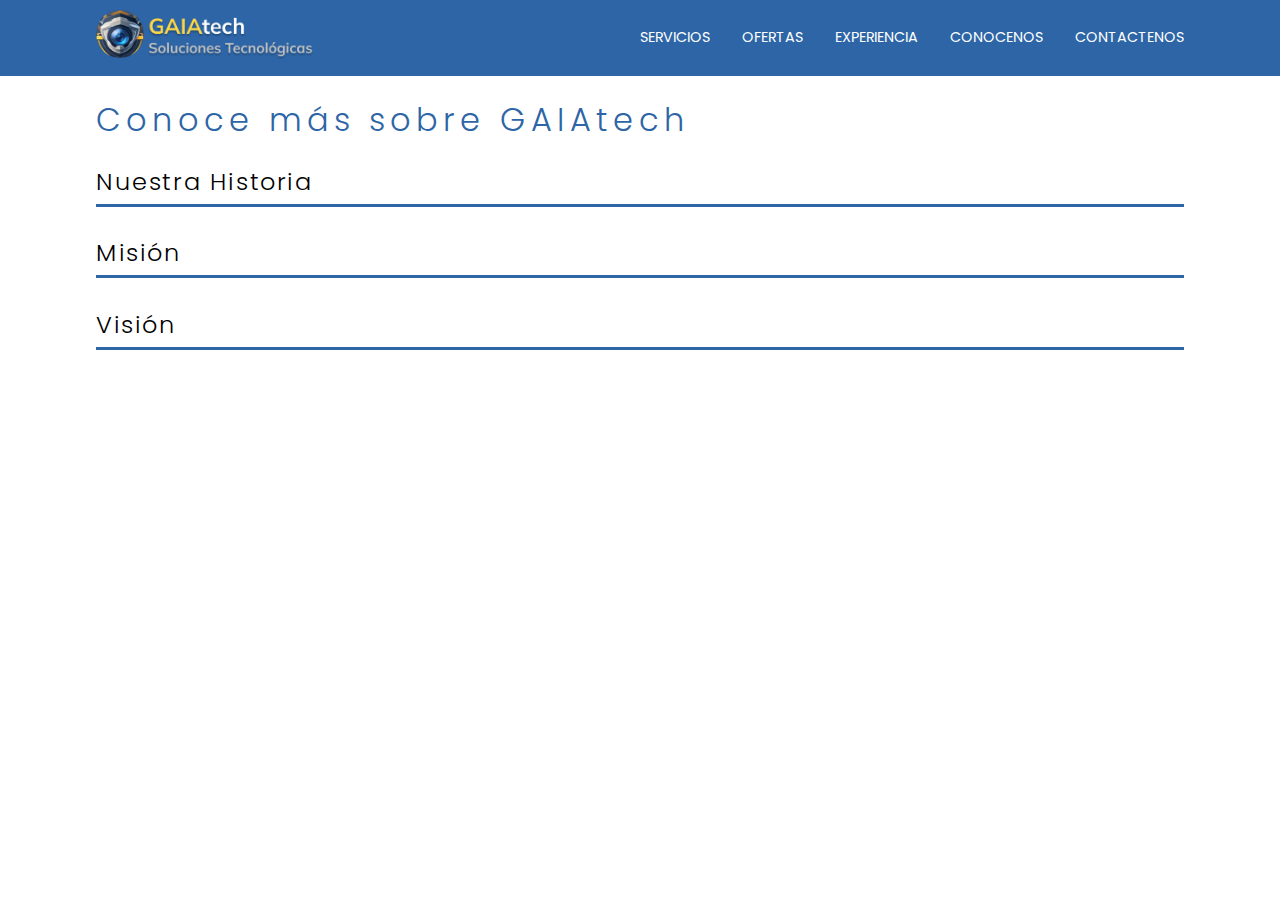
==== pages/know_us.html @ 93fae3a4 "add values, add about us" ====
<!DOCTYPE html>
<html lang="en">
<head>
    <meta charset="UTF-8">
    <meta name="viewport" content="width=device-width, initial-scale=1.0">
    <link rel="stylesheet" href="../styles.css">
    <link rel="stylesheet" href="./pages_styles.css">
    <link rel="preconnect" href="https://fonts.googleapis.com">
    <link rel="preconnect" href="https://fonts.gstatic.com" crossorigin>
    <link href="https://fonts.googleapis.com/css2?family=Mulish&family=Poppins:wght@200;300;400&display=swap" rel="stylesheet">
    <script defer src="https://friconix.com/cdn/friconix.js"> </script>
    <title>GAIAtech - Conocenos</title>
</head>
<body>
    <header class="header-container">
        <div class="center-container">
            <div class="header-logo">
                <img src="../assets/images/logoGaia3.png" alt="">
            </div>
            <nav class="header-nav">
                <ul>
                    <li class="header-nav-item">
                        <a href="../index.html#services">SERVICIOS</a>
                    </li>
                    <li class="header-nav-item">
                        <a href="./offers.html">OFERTAS</a>
                    </li>
                    <li class="header-nav-item">
                        <a href="../index.html#experiences">EXPERIENCIA</a>
                    </li>
                    <li class="header-nav-item">
                        <a href="">CONOCENOS</a>
                    </li>
                    <li class="header-nav-item">
                        <a href="../index.html#contact">CONTACTENOS</a>
                    </li>
                </ul>
            </nav>
        </div>
    </header>
    <main>
        <div class="center-container">
            <h2 class="subtitle">Conoce más sobre GAIAtech</h2>
            <h3 class="service-title">Nuestra Historia</h3>
            <h3 class="service-title">Misión</h3>
            <h3 class="service-title">Visión</h3>
        </div>
    </main>
</body>
</html>
---- styles.css ----
* {
    margin: 0;
    padding: 0;
    font-family: 'Poppins', sans-serif;
}

:root {
    --color-font: white;
    --color-white: white;
    --color-principal: #2D65A6;
    --color-principal-opacity: #2d65a6a9;
    --color-secundary: rgb(0, 0, 0);
    --color-secundary-opacity: rgba(0, 0, 0, 0.7);
    --size-font: 1rem;
}

.ss {
    padding: 2px 0 !important;
}

.hidden {
    display: none;
}

.center-container {
    width: 85%;
    margin: 0 auto;
    display: inherit;
    justify-content: inherit;
    align-items: inherit;
    height: inherit;
    flex-wrap: inherit;
}

.header-container {
    display: flex;
    justify-content: space-between;
    background-color: var(--color-principal);
    padding: 10px 0;
    position: sticky;
    top: 0;
    width: 100%;
    z-index: 1000;
}

.header-logo {
    width: 20%;
    display: flex;
    align-items: center;
    justify-content: center;
}

.header-logo img{
    width: 100%;
}

.header-nav {
    width: 50%;
    display: flex;
    align-items: center;
}

.header-nav ul {
    width: 100%;
    height: 50px;
    display: flex;
    justify-content: space-between;
}

.header-nav-item {
    list-style: none;
    height: 100%;
}

.header-nav-item a{
    all: initial;
    display: flex;
    align-items: center;
    justify-content: center;
    height: 100%;
    color: var(--color-font);
    font-size: 0.9rem;
    font-family: 'Poppins', sans-serif;
    cursor: pointer;
}

.main-banner {
    position: relative;
    margin-bottom: 30px;
    width: 100%;
    height: 85vh;
}

.main-banner img {
    width: inherit;
    height: inherit;
    object-fit: cover;
}

.main-banner-slogan {
    position: absolute;
    top: 4%;
    left: 15%;
    width: 25%;
    /* height: 90%; */
    padding: 3%;
    background-color: var(--color-principal-opacity);
    color: var(--color-white);
}

.slogan {
    font-size: 3rem;
    line-height: 3.8rem;
    font-weight: 200;
}

.mesage {
    font-size: 1.5rem;
    margin-bottom: 20px;
}

.line {
    width: 15%;
    border: 2px solid var(--color-white);
    margin: 5% 0;
}

.main-slogan {
    margin-top: 30px;
    position: relative;
    background-image: url(./assets/images/fondo_casco.jpeg);
    background-position: center;
    background-size: cover;
}

.main-slogan::after {
    content: "";
    position: absolute;
    top: 0;
    right: 0;
    bottom: 0;
    left: 0;
    background-color: rgba(128, 128, 128, 0.403); /* Color plomo con opacidad del 50% */
}

.main-slogan p{
    position: relative;
    z-index: 10;
    padding: 5% 0;
    font-size: 1.5rem;
    font-weight: 400;
    text-align: center;
    color: var(--color-white);
}

.values-container {
    display: flex;
    flex-direction: row;
    position: relative;
    width: 80%;
    margin: auto;
}

.value {
    width: 13rem;
    height: 17rem;
    background-color: white;
    border-radius: 5px;
    box-shadow: 3px 3px 10px;
    display: flex;
    align-items: center;
    justify-content: center;
    flex-direction: column;
    margin-right: 50px;
}

.value-text {
    margin: 20px;
    color: white;
}

.value-background {
    background-color: #1E6CB6;
}

.services {
    padding: 50px 0;
}

div .subtitle {
    margin: 20px 0;
    font-size: 2rem;
    color: var(--color-principal);
    position: relative;
    letter-spacing: 5px;
    font-weight: 300;
}

.service-title {
    padding-bottom: 5px;
    border-bottom: 3px solid var(--color-principal);
    font-size: 1.5rem;
    margin-bottom: 1.8rem;
    letter-spacing: 0.1rem;
    font-weight: 300;
}

.service-description {
    font-size: var(--size-font);
    margin-bottom: 1.5rem;
}

.service-img {
    width: 100%;
    height: 400px;
    margin-bottom: 0.5rem;
    background-color: yellowgreen;
    border: 4px solid #333;
}

.service-paginator {
    display: flex;
    align-items: center;
    justify-content: center;
    padding: 10px 0;
}

.service-paginator span {
    display: block;
    width: 10px;
    height: 10px;
    border-radius: 50px;
    margin: 0 10px;
}

.paginator-color-on {
    background-color: var(--color-principal);
}

.paginator-color-off {
    background-color: rgb(181, 178, 178);
}

.experiences {
    padding: 50px 0;
    background-image: url(./assets/images/fondo_experience3.jpeg);
    background-position: center;
    background-size: cover;
    position: relative;
}

.experiences-list {
    display: flex;
    gap: 10px;
}

.experiences-item {
    width: calc((100% / 4) - 10px);
    height: 500px;
    background-color: aqua;
    position: relative;
    border: 4px solid var(--color-principal);
}

.experiences-item p {
    display: block;
    padding: 5px 15px;
    background-color: var(--color-principal);
    position: absolute;
    bottom: 3rem;
    left: 1rem;
    color: var(--color-white);
}

.contact {
    width: 100%;
    height: 500px;
}

footer {
    height: 50vh;
    background-image: url(./assets/images/fondo_experience3.jpeg);
    background-position: center;
    background-size: cover;
    display: flex;
    justify-content: center;
    border-top: 5px solid var(--color-principal);
    position: relative;
}

.background-opacity {
    position: absolute;
    top: 0;
    right: 0;
    bottom: 0;
    left: 0;
    background-color: var(--color-secundary-opacity);
}

.footer-logo-container {
    width: calc( (80% / 2) - 100px);
    height: inherit;
    margin-right: 50px;
    position: relative;
    padding: 60px 0;
    box-sizing: border-box;
    display: flex;
    flex-direction: column;
    align-items: end;
}

.footer-logo-container img {
    width: 50%;
    height: 60px;
    margin-bottom: 20px;
}

.footer-logo-container p {
    color: var(--color-white);
    text-align: right;
}

.footer-information-container {
    width: calc( (80% / 2) - 100px);
    height: inherit;
    position: relative;
    padding: 60px 0;
    box-sizing: border-box;
}

.footer-information-container h3 {
    font-size: 1.6rem;
    font-weight: 400;
    color: var(--color-white);
}

.footer-information-container ul {
    width: 65%;
    font-size: 1.2rem;
    padding: 20px 0;
    margin: 25px 0;
    border-top: 3px solid var(--color-white);
    border-bottom: 3px solid var(--color-white);
    color: var(--color-white);
}

.footer-information-container ul li {
    list-style: none;
}

.footer-information-container div {
    display: flex;
    gap: 10px;
}

.footer-information-container div a {
    
}

.footer-information-container div a i {
    color: gray;
}

div .color-white {
    color: var(--color-white);
}

/* Animaciones navegación*/

.header-nav-item a {
    position: relative;
    overflow: hidden;
}
  
.header-nav-item a:after {
    content: '';
    position: absolute;
    bottom: 10px;
    left: 0;
    width: 0;
    height: 3px;
    background: var(--color-white);
    border-radius: 50px;
    transition: width .4s ease-in-out;
}

.header-nav-item a:hover:after {
    width: 100%;
}

/* Animación ver mas */

.ver-mas {
    all: initial;
    color: var(--color-white);
    position: relative;
    overflow: hidden;
    display: flex;
    align-items: center;
    font-family: 'Poppins';
}
  
.ver-mas i {
    opacity: 0;
    margin: 0;
    padding: 0;
    transition: opacity .3s ease-in-out, margin-left .3s ease-in-out;
}

.ver-mas:hover i {
    opacity: 1;
    margin-left: 5px;
}

/* Estilos responsivos */
@media only screen and (max-width: 1200px) {
    .header-container {
        background-color: rgb(188, 247, 26);
    }
    .footer-logo-container img {
        width: 70%;
    }
}

@media only screen and (max-width: 1000px) {
    .header-container {
        background-color: rgb(26, 225, 247);
    }

    .header-logo {
        width: 30%;
    }

    .main-banner-slogan {
        width: 30%;
    }

    .slogan {
        font-size: 2.5rem;
    }

    .footer-logo-container {
        width: calc( (85% / 2) - 50px); 
    }

    .footer-information-container {
        width: calc( (85% / 2) - 50px);
    }
}

@media only screen and (max-width: 900px) {
    .header-container {
        background-color: rgb(70, 26, 247);
    }

    .main-banner-slogan {
        width: 35%;
    }

    .slogan {
        font-size: 2rem;
    }

    .footer-information-container h3 {
        font-size: 1.4rem;
    }
    
    .footer-information-container ul {
        font-size: 1rem;
    }

    .header-nav-item a{
        font-size: 0.7rem;
    }
}

@media only screen and (max-width: 720px) {
    .header-container {
        background-color: rgb(247, 26, 210);
    }

    .center-container {
        flex-direction: column;
    }

    .header-nav {
        width: initial;
    }
    
    .header-nav-item a{
        font-size: 0.8rem;
    }

    .main-banner-slogan {
        width: 40%;
    }

    .slogan {
        font-size: 1.5rem;
        line-height: 3rem;
    }

    .footer-logo-container {
        width: calc( (90% / 2) - 50px); 
    }

    .footer-information-container {
        width: calc( (90% / 2) - 50px);
    }

    .footer-information-container h3 {
        font-size: 1.2rem;
    }
    
    .footer-information-container ul {
        font-size: 0.8rem;
    }
}

@media only screen and (max-width: 500px) {
    .header-container {
        background-color: rgb(55, 247, 26);
    }

    .center-container {
        flex-direction: column;
    }

    .header-nav {
        width: initial;
    }
    
    .header-nav-item a{
        font-size: 0.6rem;
    }

    .main-banner-slogan {
        width: 40%;
    }

    .slogan {
        font-size: 1rem;
        line-height: 2.5rem;
    }

    .footer-logo-container {
        width: calc( (90% / 2) - 50px); 
    }

    .footer-information-container {
        width: calc( (90% / 2) - 50px);
    }

    .footer-information-container h3 {
        font-size: 1rem;
    }
    
    .footer-information-container ul {
        font-size: 0.6rem;
    }
}
---- pages/pages_styles.css ----
.offer {
    width: 300px;
    border: 3px solid var(--color-principal);
}

.offer img{
    width: 100%;
}

.offer .offer-description{
    padding: 20px;
}

.offer-description ul {
    list-style-position: inside;
    margin-bottom: 10px;
}

.offer-description .offer-price {
    text-align: right;
    font-size: 1.5rem;
}

.offer-description button {
    width: 100%;
    padding: 5px 0;
    background-color: var(--color-principal);
    border: none;
    color: var(--color-font);
}
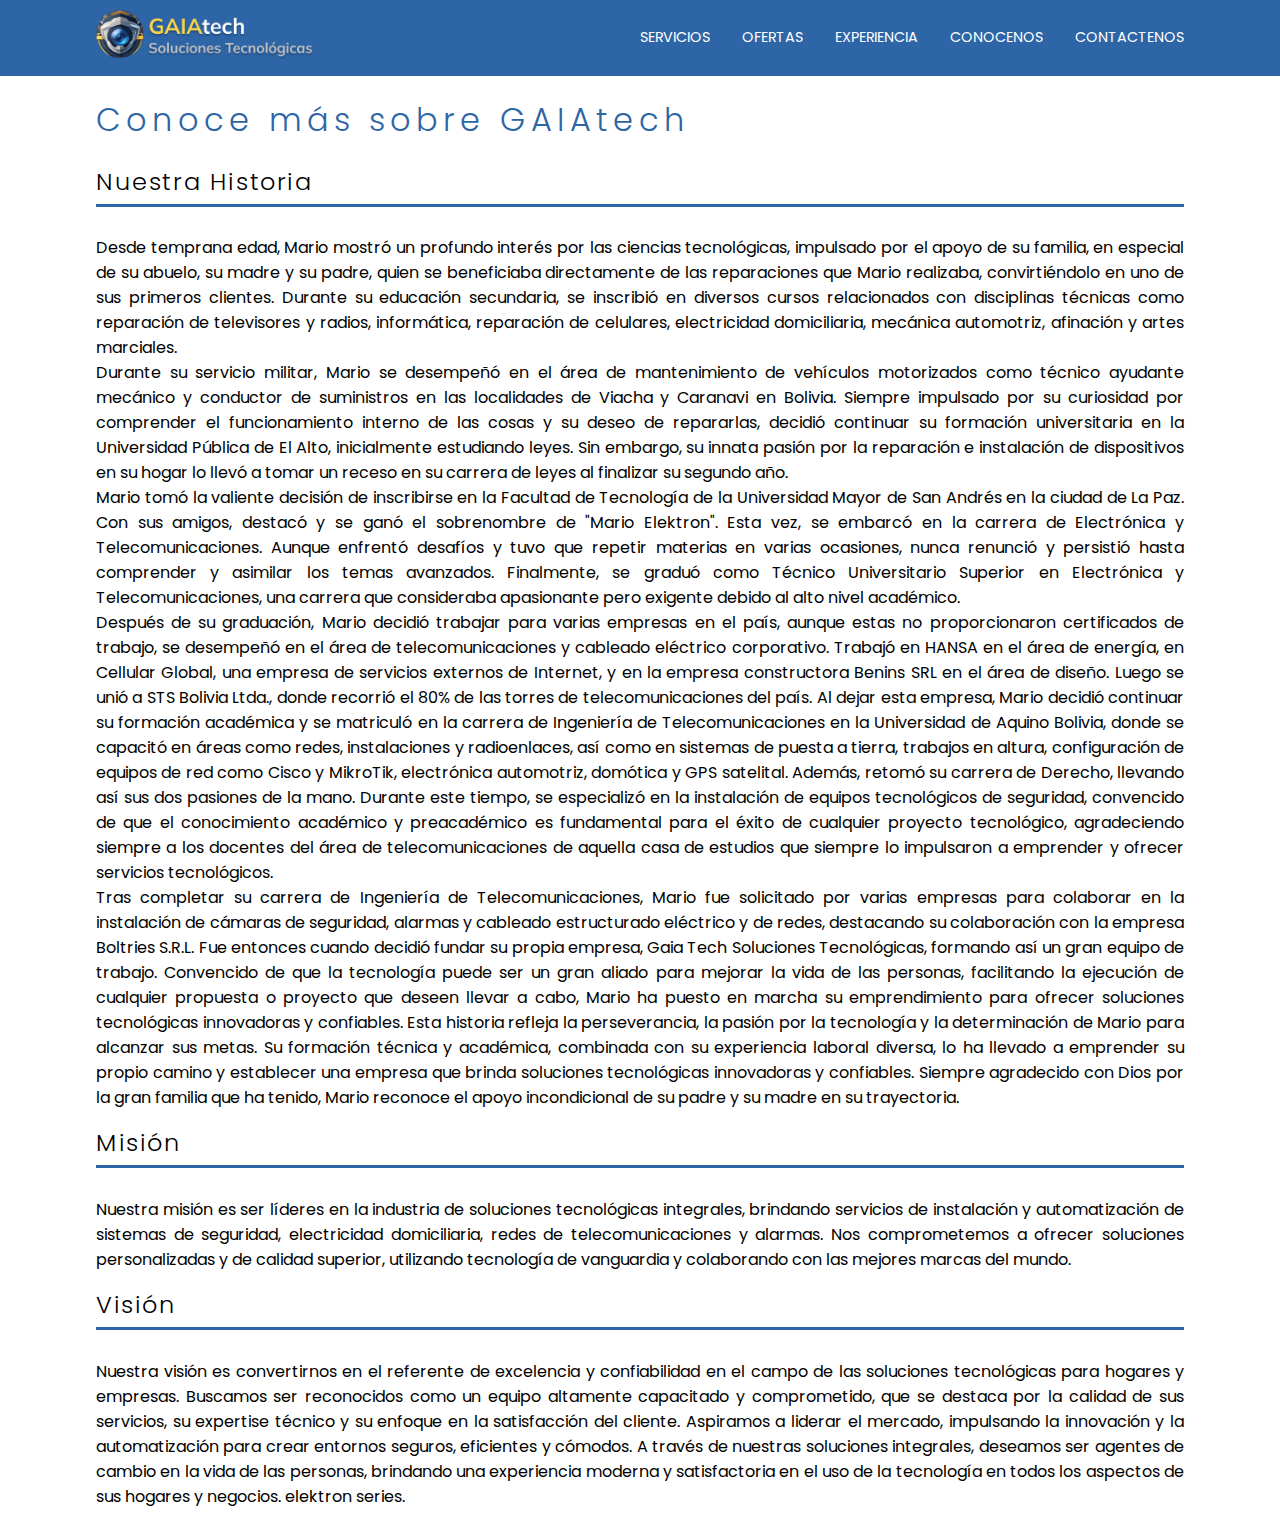
==== commit 3fc47bed: "changes" ====
--- a/pages/know_us.html
+++ b/pages/know_us.html
@@ -39,11 +39,32 @@
         </div>
     </header>
     <main>
+        <style>
+            p {
+                text-align: justify;
+                margin-bottom: 15px;
+            }
+        </style>
         <div class="center-container">
             <h2 class="subtitle">Conoce más sobre GAIAtech</h2>
             <h3 class="service-title">Nuestra Historia</h3>
+            <p>
+                Desde temprana edad, Mario mostró un profundo interés por las ciencias tecnológicas, impulsado por el apoyo de su familia, en especial de su abuelo, su madre y su padre, quien se beneficiaba directamente de las reparaciones que Mario realizaba, convirtiéndolo en uno de sus primeros clientes. Durante su educación secundaria, se inscribió en diversos cursos relacionados con disciplinas técnicas como reparación de televisores y radios, informática, reparación de celulares, electricidad domiciliaria, mecánica automotriz, afinación y artes marciales.
+                <br>Durante su servicio militar, Mario se desempeñó en el área de mantenimiento de vehículos motorizados como técnico ayudante mecánico y conductor de suministros en las localidades de Viacha y Caranavi en Bolivia. Siempre impulsado por su curiosidad por comprender el funcionamiento interno de las cosas y su deseo de repararlas, decidió continuar su formación universitaria en la Universidad Pública de El Alto, inicialmente estudiando leyes. Sin embargo, su innata pasión por la reparación e instalación de dispositivos en su hogar lo llevó a tomar un receso en su carrera de leyes al finalizar su segundo año.
+                <br>Mario tomó la valiente decisión de inscribirse en la Facultad de Tecnología de la Universidad Mayor de San Andrés en la ciudad de La Paz. Con sus amigos, destacó y se ganó el sobrenombre de "Mario Elektron". Esta vez, se embarcó en la carrera de Electrónica y Telecomunicaciones. Aunque enfrentó desafíos y tuvo que repetir materias en varias ocasiones, nunca renunció y persistió hasta comprender y asimilar los temas avanzados. Finalmente, se graduó como Técnico Universitario Superior en Electrónica y Telecomunicaciones, una carrera que consideraba apasionante pero exigente debido al alto nivel académico.
+                <br>Después de su graduación, Mario decidió trabajar para varias empresas en el país, aunque estas no proporcionaron certificados de trabajo, se desempeñó en el área de telecomunicaciones y cableado eléctrico corporativo. Trabajó en HANSA en el área de energía, en Cellular Global, una empresa de servicios externos de Internet, y en la empresa constructora Benins SRL en el área de diseño. Luego se unió a STS Bolivia Ltda., donde recorrió el 80% de las torres de telecomunicaciones del país. Al dejar esta empresa, Mario decidió continuar su formación académica y se matriculó en la carrera de Ingeniería de Telecomunicaciones en la Universidad de Aquino Bolivia, donde se capacitó en áreas como redes, instalaciones y radioenlaces, así como en sistemas de puesta a tierra, trabajos en altura, configuración de equipos de red como Cisco y MikroTik, electrónica automotriz, domótica y GPS satelital. Además, retomó su carrera de Derecho, llevando así sus dos pasiones de la mano. Durante este tiempo, se especializó en la instalación de equipos tecnológicos de seguridad, convencido de que el conocimiento académico y preacadémico es fundamental para el éxito de cualquier proyecto tecnológico, agradeciendo siempre a los docentes del área de telecomunicaciones de aquella casa de estudios que siempre lo impulsaron a emprender y ofrecer servicios tecnológicos.
+                <br>Tras completar su carrera de Ingeniería de Telecomunicaciones, Mario fue solicitado por varias empresas para colaborar en la instalación de cámaras de seguridad, alarmas y cableado estructurado eléctrico y de redes, destacando su colaboración con la empresa Boltries S.R.L. Fue entonces cuando decidió fundar su propia empresa, Gaia Tech Soluciones Tecnológicas, formando así un gran equipo de trabajo. Convencido de que la tecnología puede ser un gran aliado para mejorar la vida de las personas, facilitando la ejecución de cualquier propuesta o proyecto que deseen llevar a cabo, Mario ha puesto en marcha su emprendimiento para ofrecer soluciones tecnológicas innovadoras y confiables.
+                Esta historia refleja la perseverancia, la pasión por la tecnología y la determinación de Mario para alcanzar sus metas. Su formación técnica y académica, combinada con su experiencia laboral diversa, lo ha llevado a emprender su propio camino y establecer una empresa que brinda soluciones tecnológicas innovadoras y confiables. Siempre agradecido con Dios por la gran familia que ha tenido, Mario reconoce el apoyo incondicional de su padre y su madre en su trayectoria.
+            </p>
             <h3 class="service-title">Misión</h3>
+            <p>
+                Nuestra misión es ser líderes en la industria de soluciones tecnológicas integrales, brindando servicios de instalación y automatización de sistemas de seguridad, electricidad domiciliaria, redes de telecomunicaciones y alarmas. Nos comprometemos a ofrecer soluciones personalizadas y de calidad superior, utilizando tecnología de vanguardia y colaborando con las mejores marcas del mundo.
+            </p>
             <h3 class="service-title">Visión</h3>
+            <p>
+                Nuestra visión es convertirnos en el referente de excelencia y confiabilidad en el campo de las soluciones tecnológicas para hogares y empresas. Buscamos ser reconocidos como un equipo altamente capacitado y comprometido, que se destaca por la calidad de sus servicios, su expertise técnico y su enfoque en la satisfacción del cliente. Aspiramos a liderar el mercado, impulsando la innovación y la automatización para crear entornos seguros, eficientes y cómodos. A través de nuestras soluciones integrales, deseamos ser agentes de cambio en la vida de las personas, brindando una experiencia moderna y satisfactoria en el uso de la tecnología en todos los aspectos de sus hogares y negocios.
+                elektron series.
+            </p>
         </div>
     </main>
 </body>
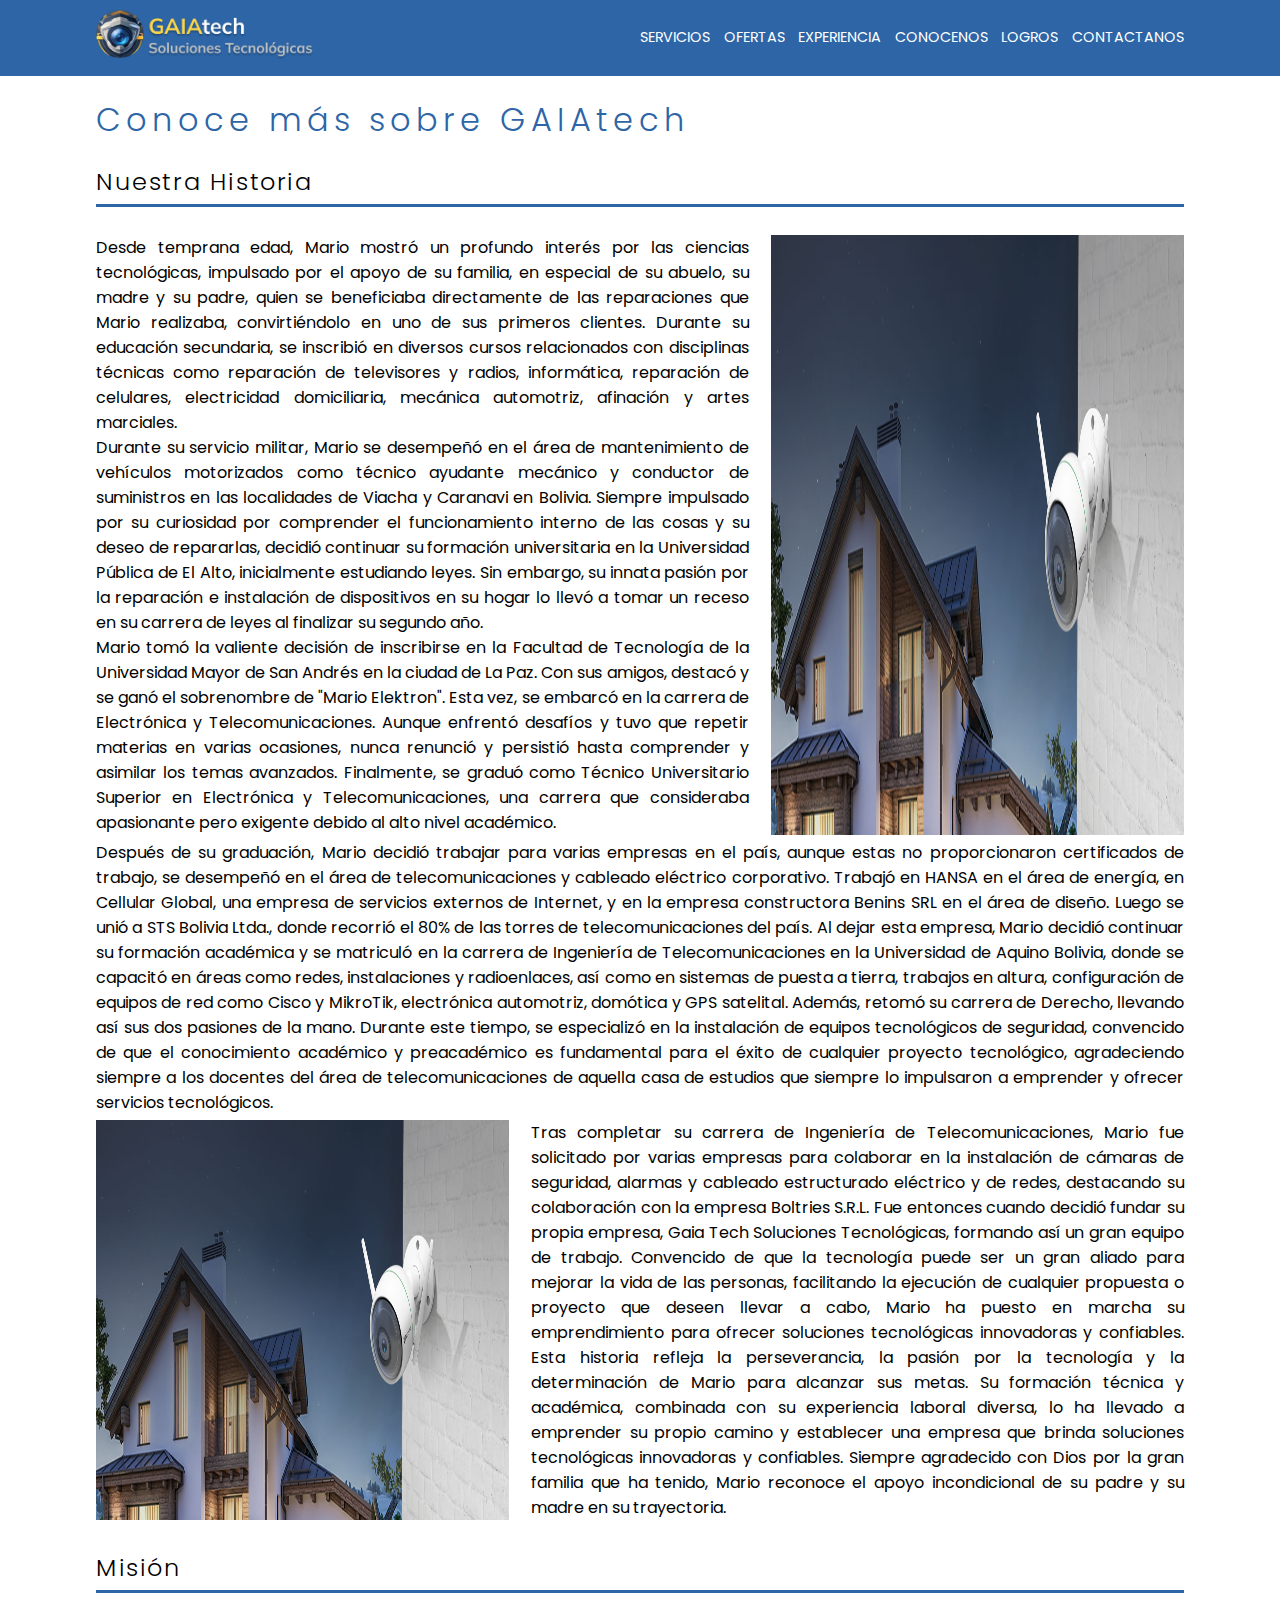
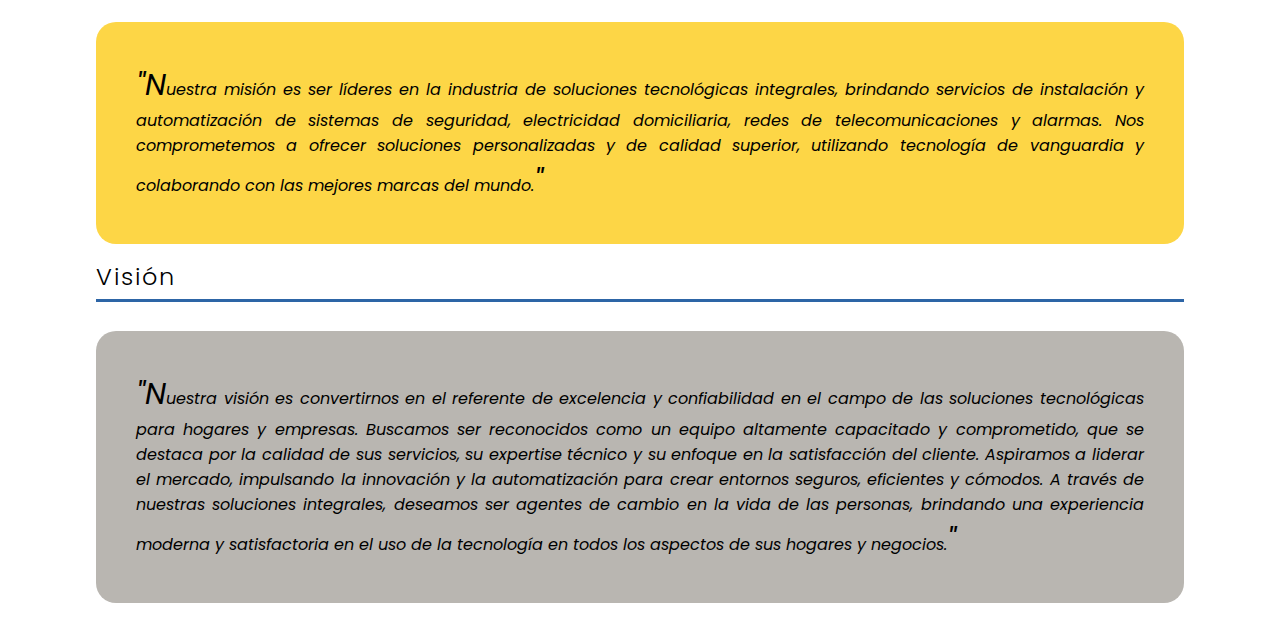
==== commit fd856cfe: "add images" ====
--- a/pages/know_us.html
+++ b/pages/know_us.html
@@ -32,7 +32,10 @@
                         <a href="">CONOCENOS</a>
                     </li>
                     <li class="header-nav-item">
-                        <a href="../index.html#contact">CONTACTENOS</a>
+                        <a href="../index.html#achievements">LOGROS</a>
+                    </li>
+                    <li class="header-nav-item">
+                        <a href="../index.html#contact">CONTACTANOS</a>
                     </li>
                 </ul>
             </nav>
@@ -40,30 +43,76 @@
     </header>
     <main>
         <style>
+            .no-margin {
+                margin-bottom: 5px;
+            }
+
             p {
                 text-align: justify;
                 margin-bottom: 15px;
+            }
+
+            .paragraph {
+                display: flex;
+                width: 100%;
+                justify-content: space-between;
+                margin-bottom: 5px;
+            }
+
+            .paragraph p {
+                width: 60%;
+                margin-bottom: 0px;
+            }
+
+            .paragraph img {
+                width: 38%;
+            }
+
+            .text-box {
+                padding: 40px;
+                background-color: #fdd646;
+                border-radius: 20px;
+                font-style: italic;
+            }
+
+            .blue {
+                background-color: #b9b6b1;
+            }
+
+            span {
+                font-size: 30px;
+                white-space: nowrap;
             }
         </style>
         <div class="center-container">
             <h2 class="subtitle">Conoce más sobre GAIAtech</h2>
             <h3 class="service-title">Nuestra Historia</h3>
-            <p>
-                Desde temprana edad, Mario mostró un profundo interés por las ciencias tecnológicas, impulsado por el apoyo de su familia, en especial de su abuelo, su madre y su padre, quien se beneficiaba directamente de las reparaciones que Mario realizaba, convirtiéndolo en uno de sus primeros clientes. Durante su educación secundaria, se inscribió en diversos cursos relacionados con disciplinas técnicas como reparación de televisores y radios, informática, reparación de celulares, electricidad domiciliaria, mecánica automotriz, afinación y artes marciales.
-                <br>Durante su servicio militar, Mario se desempeñó en el área de mantenimiento de vehículos motorizados como técnico ayudante mecánico y conductor de suministros en las localidades de Viacha y Caranavi en Bolivia. Siempre impulsado por su curiosidad por comprender el funcionamiento interno de las cosas y su deseo de repararlas, decidió continuar su formación universitaria en la Universidad Pública de El Alto, inicialmente estudiando leyes. Sin embargo, su innata pasión por la reparación e instalación de dispositivos en su hogar lo llevó a tomar un receso en su carrera de leyes al finalizar su segundo año.
-                <br>Mario tomó la valiente decisión de inscribirse en la Facultad de Tecnología de la Universidad Mayor de San Andrés en la ciudad de La Paz. Con sus amigos, destacó y se ganó el sobrenombre de "Mario Elektron". Esta vez, se embarcó en la carrera de Electrónica y Telecomunicaciones. Aunque enfrentó desafíos y tuvo que repetir materias en varias ocasiones, nunca renunció y persistió hasta comprender y asimilar los temas avanzados. Finalmente, se graduó como Técnico Universitario Superior en Electrónica y Telecomunicaciones, una carrera que consideraba apasionante pero exigente debido al alto nivel académico.
-                <br>Después de su graduación, Mario decidió trabajar para varias empresas en el país, aunque estas no proporcionaron certificados de trabajo, se desempeñó en el área de telecomunicaciones y cableado eléctrico corporativo. Trabajó en HANSA en el área de energía, en Cellular Global, una empresa de servicios externos de Internet, y en la empresa constructora Benins SRL en el área de diseño. Luego se unió a STS Bolivia Ltda., donde recorrió el 80% de las torres de telecomunicaciones del país. Al dejar esta empresa, Mario decidió continuar su formación académica y se matriculó en la carrera de Ingeniería de Telecomunicaciones en la Universidad de Aquino Bolivia, donde se capacitó en áreas como redes, instalaciones y radioenlaces, así como en sistemas de puesta a tierra, trabajos en altura, configuración de equipos de red como Cisco y MikroTik, electrónica automotriz, domótica y GPS satelital. Además, retomó su carrera de Derecho, llevando así sus dos pasiones de la mano. Durante este tiempo, se especializó en la instalación de equipos tecnológicos de seguridad, convencido de que el conocimiento académico y preacadémico es fundamental para el éxito de cualquier proyecto tecnológico, agradeciendo siempre a los docentes del área de telecomunicaciones de aquella casa de estudios que siempre lo impulsaron a emprender y ofrecer servicios tecnológicos.
-                <br>Tras completar su carrera de Ingeniería de Telecomunicaciones, Mario fue solicitado por varias empresas para colaborar en la instalación de cámaras de seguridad, alarmas y cableado estructurado eléctrico y de redes, destacando su colaboración con la empresa Boltries S.R.L. Fue entonces cuando decidió fundar su propia empresa, Gaia Tech Soluciones Tecnológicas, formando así un gran equipo de trabajo. Convencido de que la tecnología puede ser un gran aliado para mejorar la vida de las personas, facilitando la ejecución de cualquier propuesta o proyecto que deseen llevar a cabo, Mario ha puesto en marcha su emprendimiento para ofrecer soluciones tecnológicas innovadoras y confiables.
-                Esta historia refleja la perseverancia, la pasión por la tecnología y la determinación de Mario para alcanzar sus metas. Su formación técnica y académica, combinada con su experiencia laboral diversa, lo ha llevado a emprender su propio camino y establecer una empresa que brinda soluciones tecnológicas innovadoras y confiables. Siempre agradecido con Dios por la gran familia que ha tenido, Mario reconoce el apoyo incondicional de su padre y su madre en su trayectoria.
+            <div class="paragraph">
+                <p>
+                    Desde temprana edad, Mario mostró un profundo interés por las ciencias tecnológicas, impulsado por el apoyo de su familia, en especial de su abuelo, su madre y su padre, quien se beneficiaba directamente de las reparaciones que Mario realizaba, convirtiéndolo en uno de sus primeros clientes. Durante su educación secundaria, se inscribió en diversos cursos relacionados con disciplinas técnicas como reparación de televisores y radios, informática, reparación de celulares, electricidad domiciliaria, mecánica automotriz, afinación y artes marciales.
+                    <br>Durante su servicio militar, Mario se desempeñó en el área de mantenimiento de vehículos motorizados como técnico ayudante mecánico y conductor de suministros en las localidades de Viacha y Caranavi en Bolivia. Siempre impulsado por su curiosidad por comprender el funcionamiento interno de las cosas y su deseo de repararlas, decidió continuar su formación universitaria en la Universidad Pública de El Alto, inicialmente estudiando leyes. Sin embargo, su innata pasión por la reparación e instalación de dispositivos en su hogar lo llevó a tomar un receso en su carrera de leyes al finalizar su segundo año.
+                    <br>Mario tomó la valiente decisión de inscribirse en la Facultad de Tecnología de la Universidad Mayor de San Andrés en la ciudad de La Paz. Con sus amigos, destacó y se ganó el sobrenombre de "Mario Elektron". Esta vez, se embarcó en la carrera de Electrónica y Telecomunicaciones. Aunque enfrentó desafíos y tuvo que repetir materias en varias ocasiones, nunca renunció y persistió hasta comprender y asimilar los temas avanzados. Finalmente, se graduó como Técnico Universitario Superior en Electrónica y Telecomunicaciones, una carrera que consideraba apasionante pero exigente debido al alto nivel académico.
+                </p>
+                <img src="../assets/images/fondo.jpg"/>
+            </div>
+            <p class="no-margin">
+                Después de su graduación, Mario decidió trabajar para varias empresas en el país, aunque estas no proporcionaron certificados de trabajo, se desempeñó en el área de telecomunicaciones y cableado eléctrico corporativo. Trabajó en HANSA en el área de energía, en Cellular Global, una empresa de servicios externos de Internet, y en la empresa constructora Benins SRL en el área de diseño. Luego se unió a STS Bolivia Ltda., donde recorrió el 80% de las torres de telecomunicaciones del país. Al dejar esta empresa, Mario decidió continuar su formación académica y se matriculó en la carrera de Ingeniería de Telecomunicaciones en la Universidad de Aquino Bolivia, donde se capacitó en áreas como redes, instalaciones y radioenlaces, así como en sistemas de puesta a tierra, trabajos en altura, configuración de equipos de red como Cisco y MikroTik, electrónica automotriz, domótica y GPS satelital. Además, retomó su carrera de Derecho, llevando así sus dos pasiones de la mano. Durante este tiempo, se especializó en la instalación de equipos tecnológicos de seguridad, convencido de que el conocimiento académico y preacadémico es fundamental para el éxito de cualquier proyecto tecnológico, agradeciendo siempre a los docentes del área de telecomunicaciones de aquella casa de estudios que siempre lo impulsaron a emprender y ofrecer servicios tecnológicos.
             </p>
+            <div class="paragraph">
+                <img src="../assets/images/fondo.jpg"/>
+                <p>
+                    Tras completar su carrera de Ingeniería de Telecomunicaciones, Mario fue solicitado por varias empresas para colaborar en la instalación de cámaras de seguridad, alarmas y cableado estructurado eléctrico y de redes, destacando su colaboración con la empresa Boltries S.R.L. Fue entonces cuando decidió fundar su propia empresa, Gaia Tech Soluciones Tecnológicas, formando así un gran equipo de trabajo. Convencido de que la tecnología puede ser un gran aliado para mejorar la vida de las personas, facilitando la ejecución de cualquier propuesta o proyecto que deseen llevar a cabo, Mario ha puesto en marcha su emprendimiento para ofrecer soluciones tecnológicas innovadoras y confiables.
+                    Esta historia refleja la perseverancia, la pasión por la tecnología y la determinación de Mario para alcanzar sus metas. Su formación técnica y académica, combinada con su experiencia laboral diversa, lo ha llevado a emprender su propio camino y establecer una empresa que brinda soluciones tecnológicas innovadoras y confiables. Siempre agradecido con Dios por la gran familia que ha tenido, Mario reconoce el apoyo incondicional de su padre y su madre en su trayectoria.
+                </p>
+            </div>
+            <br>
             <h3 class="service-title">Misión</h3>
-            <p>
-                Nuestra misión es ser líderes en la industria de soluciones tecnológicas integrales, brindando servicios de instalación y automatización de sistemas de seguridad, electricidad domiciliaria, redes de telecomunicaciones y alarmas. Nos comprometemos a ofrecer soluciones personalizadas y de calidad superior, utilizando tecnología de vanguardia y colaborando con las mejores marcas del mundo.
+            <p class="text-box">
+                <span>"N</span>uestra misión es ser líderes en la industria de soluciones tecnológicas integrales, brindando servicios de instalación y automatización de sistemas de seguridad, electricidad domiciliaria, redes de telecomunicaciones y alarmas. Nos comprometemos a ofrecer soluciones personalizadas y de calidad superior, utilizando tecnología de vanguardia y colaborando con las mejores marcas del mundo.<span>"</span>
             </p>
             <h3 class="service-title">Visión</h3>
-            <p>
-                Nuestra visión es convertirnos en el referente de excelencia y confiabilidad en el campo de las soluciones tecnológicas para hogares y empresas. Buscamos ser reconocidos como un equipo altamente capacitado y comprometido, que se destaca por la calidad de sus servicios, su expertise técnico y su enfoque en la satisfacción del cliente. Aspiramos a liderar el mercado, impulsando la innovación y la automatización para crear entornos seguros, eficientes y cómodos. A través de nuestras soluciones integrales, deseamos ser agentes de cambio en la vida de las personas, brindando una experiencia moderna y satisfactoria en el uso de la tecnología en todos los aspectos de sus hogares y negocios.
-                elektron series.
+            <p class="text-box blue">
+                <span>"N</span>uestra visión es convertirnos en el referente de excelencia y confiabilidad en el campo de las soluciones tecnológicas para hogares y empresas. Buscamos ser reconocidos como un equipo altamente capacitado y comprometido, que se destaca por la calidad de sus servicios, su expertise técnico y su enfoque en la satisfacción del cliente. Aspiramos a liderar el mercado, impulsando la innovación y la automatización para crear entornos seguros, eficientes y cómodos. A través de nuestras soluciones integrales, deseamos ser agentes de cambio en la vida de las personas, brindando una experiencia moderna y satisfactoria en el uso de la tecnología en todos los aspectos de sus hogares y negocios.<span>"</span>
             </p>
         </div>
     </main>
--- a/styles.css
+++ b/styles.css
@@ -11,6 +11,7 @@
     --color-principal-opacity: #2d65a6a9;
     --color-secundary: rgb(0, 0, 0);
     --color-secundary-opacity: rgba(0, 0, 0, 0.7);
+    --color-principal-more-opacity: #2d65a672;
     --size-font: 1rem;
 }
 
@@ -19,7 +20,7 @@
 }
 
 .hidden {
-    display: none;
+    display: none !important;
 }
 
 .center-container {
@@ -156,6 +157,7 @@
 .values-container {
     display: flex;
     flex-direction: row;
+    justify-content: space-between;
     position: relative;
     width: 80%;
     margin: auto;
@@ -171,7 +173,6 @@
     align-items: center;
     justify-content: center;
     flex-direction: column;
-    margin-right: 50px;
 }
 
 .value-text {
@@ -208,14 +209,16 @@
 .service-description {
     font-size: var(--size-font);
     margin-bottom: 1.5rem;
+    height: 100px;
 }
 
 .service-img {
     width: 100%;
     height: 400px;
     margin-bottom: 0.5rem;
-    background-color: yellowgreen;
+    background-color: var(--color-secundary-opacity);
     border: 4px solid #333;
+    object-fit: cover;
 }
 
 .service-paginator {
@@ -257,12 +260,15 @@
 .experiences-item {
     width: calc((100% / 4) - 10px);
     height: 500px;
-    background-color: aqua;
+    background-color: var(--color-principal-opacity);
     position: relative;
     border: 4px solid var(--color-principal);
-}
-
-.experiences-item p {
+    display: flex;
+    align-items: center;
+    justify-content: center;
+}
+
+.experiences-title {
     display: block;
     padding: 5px 15px;
     background-color: var(--color-principal);
@@ -272,9 +278,193 @@
     color: var(--color-white);
 }
 
+.experiences-text {
+    padding: 15px;
+    text-align: justify;
+    color: var(--color-white);
+}
+
+.experiences-item img {
+    width: 100%;
+    height: 100%;
+    object-fit: cover;
+    object-position: center;
+}
+
+.achievements {
+    
+}
+
+.achievments-description {
+   margin-bottom: 10px; 
+}
+
+.achievements-container {
+    width: 20px;
+    height: 30px;
+    background-color: red;
+}
+
+.achievements-list {
+    display: flex;
+    flex-direction: row;
+    gap: 10px;
+}
+
+.achievements-item {
+    width: calc((100% / 2) - 10px);
+    height: 400px;
+    background-color: var(--color-secundary-opacity);
+    position: relative;
+    border: 4px solid var(--color-principal);
+}
+
+.act-1 {
+    background-image: url(./assets/images/logro1.jpg);
+    background-size: cover;
+}
+
+.act-2 {
+    background-image: url(./assets/images/logro2.jpg);
+    background-size: contain;
+    background-repeat: no-repeat; 
+    background-position: center;
+}
+
+.act-3 {
+    background-image: url(./assets/images/logro3.jpeg);
+    background-size: contain;
+    background-repeat: no-repeat; 
+    background-position: center;
+}
+
+.achievements-central {
+    display: flex;
+    justify-content: center;
+}
+
+.achievements-item-central {
+    width: calc((100% / 2) - 100px);
+    height: 400px;
+    background-color: var(--color-secundary-opacity);
+    position: relative;
+    border: 4px solid var(--color-principal);
+}
+
 .contact {
-    width: 100%;
-    height: 500px;
+    display: flex;
+    align-items: center;
+    justify-content: center;
+    width: 100%;
+    padding: 50px 0;
+}
+
+.contact-container {
+    display: flex;
+    justify-content: center;
+    width: 100%;
+    height: 30vh;
+    position: relative;
+}
+
+.contact-form-image {
+    position: absolute;
+    width: 100%;
+    height: 100%;
+    z-index: -20;
+}
+
+.contact-form-image-shadow {
+    position: absolute;
+    width: 100%;
+    height: 100%;
+    z-index: -10;
+    background-color: var(--color-principal-more-opacity);
+}
+
+.contact-form-container {
+    width: 60%;
+    height: 60vh;
+    display: flex;
+    align-items: center;
+    justify-content: center;
+    flex-direction: column;
+    position: absolute;
+    top: -30vh;
+    z-index: 10;
+}
+
+.contact-title {
+    font-size: 2rem !important;
+    font-weight: 500 !important;
+    color: var(--color-white) !important;
+}
+
+.contact-form{
+    width: 80%;
+    display: grid;
+    grid-template-columns: repeat(2, 1fr);
+    grid-template-rows: repeat(3, 1fr);
+    grid-column-gap: 15px;
+    grid-row-gap: 15px;
+}
+
+.contact-form-input-1 {
+    grid-area: 1 / 1 / 2 / 2;
+}
+
+.contact-form-input-2 {
+    grid-area: 1 / 2 / 2 / 3;
+}
+.contact-form-input-3 {
+    grid-area: 2 / 1 / 3 / 2;
+}
+.contact-form-input-4 {
+    grid-area: 2 / 2 / 3 / 3;
+}
+.contact-form-send {
+    grid-area: 3 / 1 / 4 / 3;
+    background-color: rgb(47, 193, 47);
+    color: var(--color-white);
+    font-size: 1.2rem;
+    border: none;
+    margin-top: 30px;
+    border-radius: 20px;
+    padding: 10px;
+}
+
+.form-input label {
+    font-size: 1.2rem;
+    color: rgb(210, 210, 210);
+}
+
+.form-input input {
+    padding: 5px;
+    font-size: 1.2rem;
+    border-radius: 10px;
+    border: 3px solid var(--color-principal);
+}
+
+.form-select label {
+    font-size: 1.2rem;
+    color: rgb(210, 210, 210);
+}
+
+.form-select select {
+    padding: 5px;
+    font-size: 1.2rem;
+    border-radius: 10px;
+    border: 3px solid var(--color-principal);
+}
+
+.space-between {
+    display: flex;
+    justify-content: space-between;
+    flex-direction: column;
+}
+
+.space-between label {
+    margin-right: 10px;
 }
 
 footer {
@@ -311,7 +501,7 @@
 
 .footer-logo-container img {
     width: 50%;
-    height: 60px;
+    height: 4rem;
     margin-bottom: 20px;
 }
 
@@ -393,6 +583,7 @@
 .ver-mas {
     all: initial;
     color: var(--color-white);
+    cursor: pointer;
     position: relative;
     overflow: hidden;
     display: flex;
@@ -412,14 +603,71 @@
     margin-left: 5px;
 }
 
+.bold {
+    font-weight: 600;
+}
+
+.line-full {
+    padding: 1px;
+    border-radius: 5px;
+    margin-top: 30px;
+    background-color: var(--color-secundary-opacity);
+}
+
+.mapa{
+    width: 100%;
+    height: 500px;
+}
+
 /* Estilos responsivos */
 @media only screen and (max-width: 1200px) {
     .header-container {
         background-color: rgb(188, 247, 26);
     }
     .footer-logo-container img {
-        width: 70%;
-    }
+        width: 90%;
+    }
+    .main-banner-slogan {
+        top: 5%;
+        width: 55%;
+    }
+    .slogan {
+        font-size: 2.5rem;
+    }
+    .value {
+        width: 11rem;
+    }
+    .value img{
+        width: 5rem;
+    }
+    .value p{
+        font-size: 0.8rem;
+    }
+    .value-text {
+        margin: 20px;
+        color: white;
+    }
+    
+    
+    .footer-information-container h3 {
+        font-size: 1.4rem;
+    }
+    
+    .footer-information-container ul {
+        font-size: 1rem;
+        padding: 15px 0;
+        margin: 15px 0;
+    }
+    
+    .footer-information-container ul li {
+        list-style: none;
+    }
+    
+    .footer-information-container div {
+        display: flex;
+        gap: 10px;
+    }
+    
 }
 
 @media only screen and (max-width: 1000px) {
@@ -428,15 +676,23 @@
     }
 
     .header-logo {
-        width: 30%;
-    }
-
-    .main-banner-slogan {
-        width: 30%;
+        width: 25%;
+    }
+
+    .header-nav-item a{
+        font-size: 0.79rem;
     }
 
     .slogan {
-        font-size: 2.5rem;
+        font-size: 2rem;
+    }
+
+    .value {
+        width: 9rem;
+    }
+
+    footer {
+        height: 70vh;
     }
 
     .footer-logo-container {
@@ -461,12 +717,35 @@
         font-size: 2rem;
     }
 
+    .values-container {
+        display: grid;
+        grid-template-columns: repeat(3, 1fr);
+        grid-template-rows: repeat(2, 1fr);
+        gap: 10px;
+    }
+
+    .value {
+        width: 10rem;
+        height: 12rem;
+        align-self: center;
+        justify-self: center;
+    }
+
+    .main-slogan p {
+        font-size: 1rem;
+    }
+
+    .experiences-item {
+        width: calc((100% / 2) - 10px);
+        height: 400px;
+    }
+
     .footer-information-container h3 {
         font-size: 1.4rem;
     }
     
     .footer-information-container ul {
-        font-size: 1rem;
+        font-size: 0.9rem;
     }
 
     .header-nav-item a{
@@ -534,13 +813,37 @@
         font-size: 0.6rem;
     }
 
+    .main-banner {
+        height: 50vh;
+    }
+
     .main-banner-slogan {
-        width: 40%;
+        width: 50%;
+    }
+
+    .mesage {
+        font-size: 1.2rem;
     }
 
     .slogan {
-        font-size: 1rem;
+        font-size: 1.2rem;
         line-height: 2.5rem;
+    }
+
+    .value {
+        width: 6rem;
+        height: 12rem;
+    }
+
+    .main-slogan p{
+        font-size: 1.2rem;
+    }
+
+    .value img{
+        width: 4rem;
+    }
+    .value p{
+        font-size: 0.5rem;
     }
 
     .footer-logo-container {
--- a/pages/pages_styles.css
+++ b/pages/pages_styles.css
@@ -1,6 +1,13 @@
 .offer {
     width: 300px;
     border: 3px solid var(--color-principal);
+    border-radius: 10px;
+    overflow: hidden;
+    box-shadow: 5px 5px 30px grey;
+}
+
+.offer-container {
+    margin-bottom: 30px;
 }
 
 .offer img{
@@ -27,4 +34,8 @@
     background-color: var(--color-principal);
     border: none;
     color: var(--color-font);
+}
+
+.btn-line {
+    border-bottom: 3px solid var(--color-secundary-opacity);
 }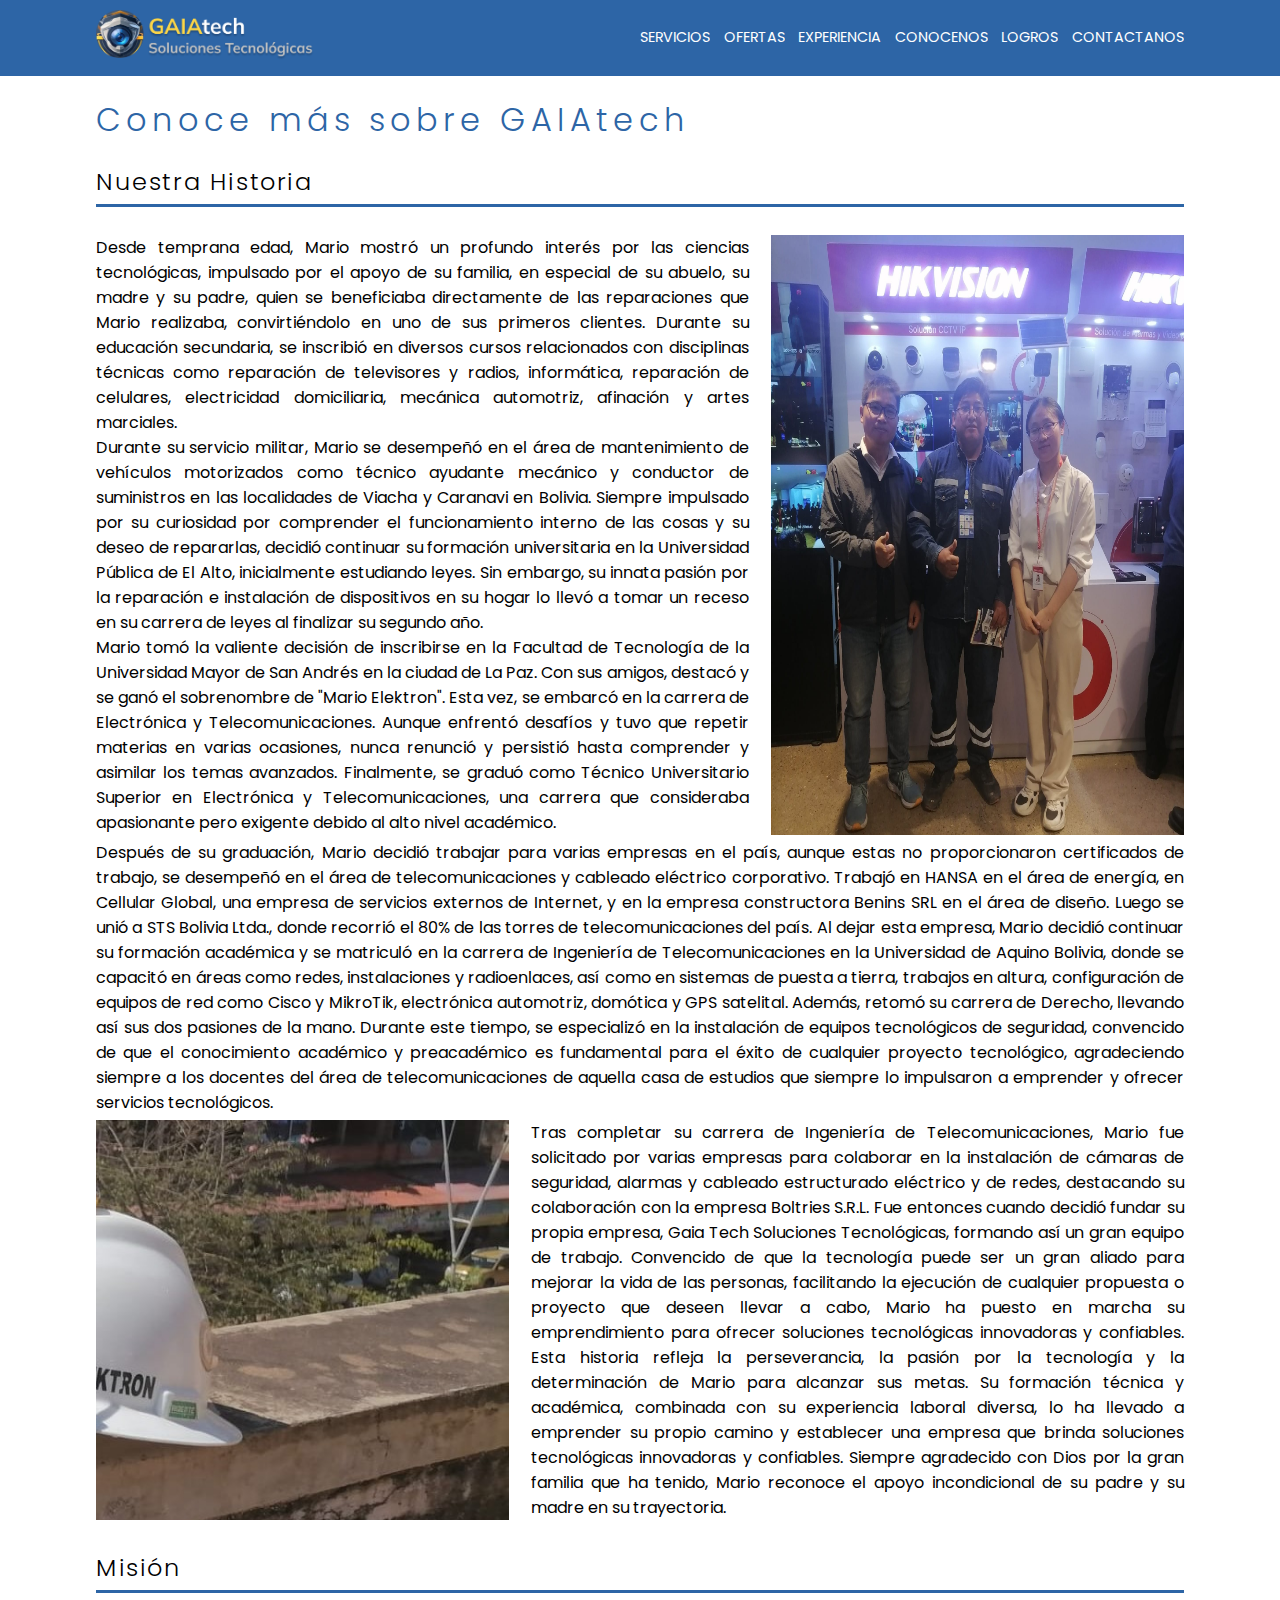
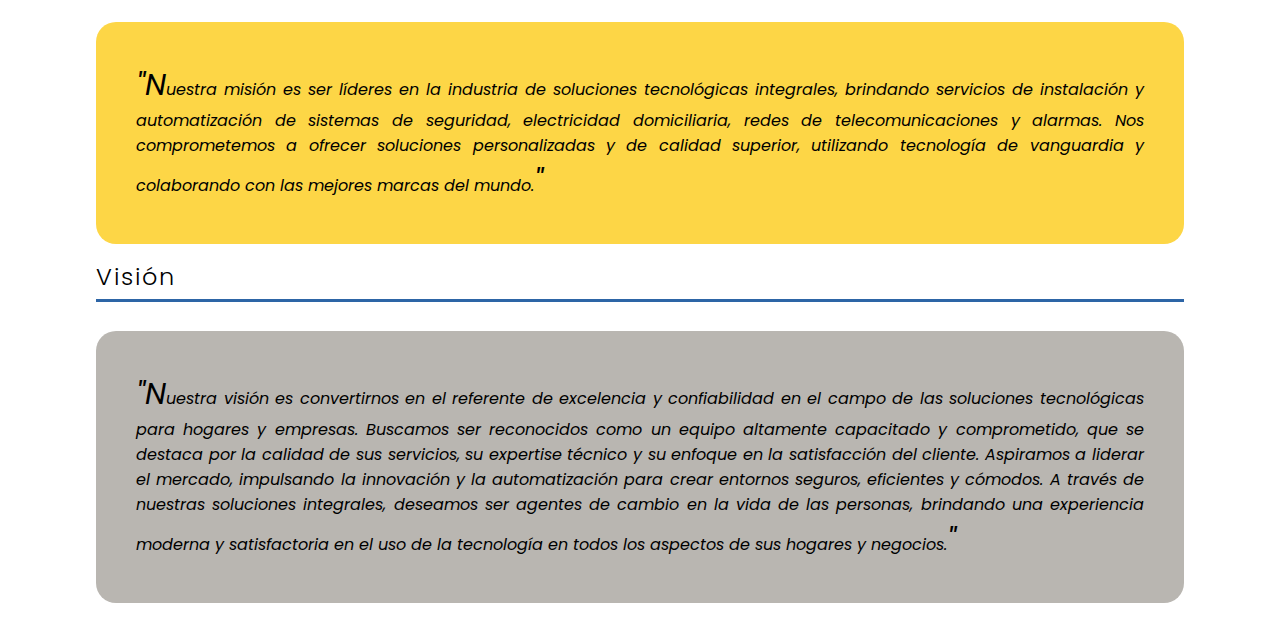
==== commit d6c805c2: "add desing for screen width 500px" ====
--- a/pages/know_us.html
+++ b/pages/know_us.html
@@ -9,6 +9,7 @@
     <link rel="preconnect" href="https://fonts.gstatic.com" crossorigin>
     <link href="https://fonts.googleapis.com/css2?family=Mulish&family=Poppins:wght@200;300;400&display=swap" rel="stylesheet">
     <script defer src="https://friconix.com/cdn/friconix.js"> </script>
+    <link rel="icon" href="../assets/icons/icono.svg">
     <title>GAIAtech - Conocenos</title>
 </head>
 <body>
@@ -39,6 +40,11 @@
                     </li>
                 </ul>
             </nav>
+            <button id="button-menu" class="button-menu">
+                <span></span>
+                <span></span>
+                <span></span>
+            </button>
         </div>
     </header>
     <main>
@@ -83,6 +89,18 @@
                 font-size: 30px;
                 white-space: nowrap;
             }
+
+            @media only screen and (max-width: 500px) {
+                .paragraph {
+                    flex-direction: column;
+                }
+                .paragraph p {
+                    width: 100%;
+                }
+                .paragraph img {
+                    width: 100%;
+                }
+            }
         </style>
         <div class="center-container">
             <h2 class="subtitle">Conoce más sobre GAIAtech</h2>
@@ -93,13 +111,13 @@
                     <br>Durante su servicio militar, Mario se desempeñó en el área de mantenimiento de vehículos motorizados como técnico ayudante mecánico y conductor de suministros en las localidades de Viacha y Caranavi en Bolivia. Siempre impulsado por su curiosidad por comprender el funcionamiento interno de las cosas y su deseo de repararlas, decidió continuar su formación universitaria en la Universidad Pública de El Alto, inicialmente estudiando leyes. Sin embargo, su innata pasión por la reparación e instalación de dispositivos en su hogar lo llevó a tomar un receso en su carrera de leyes al finalizar su segundo año.
                     <br>Mario tomó la valiente decisión de inscribirse en la Facultad de Tecnología de la Universidad Mayor de San Andrés en la ciudad de La Paz. Con sus amigos, destacó y se ganó el sobrenombre de "Mario Elektron". Esta vez, se embarcó en la carrera de Electrónica y Telecomunicaciones. Aunque enfrentó desafíos y tuvo que repetir materias en varias ocasiones, nunca renunció y persistió hasta comprender y asimilar los temas avanzados. Finalmente, se graduó como Técnico Universitario Superior en Electrónica y Telecomunicaciones, una carrera que consideraba apasionante pero exigente debido al alto nivel académico.
                 </p>
-                <img src="../assets/images/fondo.jpg"/>
+                <img src="../assets/images/logro1.jpg"/>
             </div>
             <p class="no-margin">
                 Después de su graduación, Mario decidió trabajar para varias empresas en el país, aunque estas no proporcionaron certificados de trabajo, se desempeñó en el área de telecomunicaciones y cableado eléctrico corporativo. Trabajó en HANSA en el área de energía, en Cellular Global, una empresa de servicios externos de Internet, y en la empresa constructora Benins SRL en el área de diseño. Luego se unió a STS Bolivia Ltda., donde recorrió el 80% de las torres de telecomunicaciones del país. Al dejar esta empresa, Mario decidió continuar su formación académica y se matriculó en la carrera de Ingeniería de Telecomunicaciones en la Universidad de Aquino Bolivia, donde se capacitó en áreas como redes, instalaciones y radioenlaces, así como en sistemas de puesta a tierra, trabajos en altura, configuración de equipos de red como Cisco y MikroTik, electrónica automotriz, domótica y GPS satelital. Además, retomó su carrera de Derecho, llevando así sus dos pasiones de la mano. Durante este tiempo, se especializó en la instalación de equipos tecnológicos de seguridad, convencido de que el conocimiento académico y preacadémico es fundamental para el éxito de cualquier proyecto tecnológico, agradeciendo siempre a los docentes del área de telecomunicaciones de aquella casa de estudios que siempre lo impulsaron a emprender y ofrecer servicios tecnológicos.
             </p>
             <div class="paragraph">
-                <img src="../assets/images/fondo.jpg"/>
+                <img style="object-fit: cover; object-position: right;" src="../assets/images/fondo_casco.jpeg"/>
                 <p>
                     Tras completar su carrera de Ingeniería de Telecomunicaciones, Mario fue solicitado por varias empresas para colaborar en la instalación de cámaras de seguridad, alarmas y cableado estructurado eléctrico y de redes, destacando su colaboración con la empresa Boltries S.R.L. Fue entonces cuando decidió fundar su propia empresa, Gaia Tech Soluciones Tecnológicas, formando así un gran equipo de trabajo. Convencido de que la tecnología puede ser un gran aliado para mejorar la vida de las personas, facilitando la ejecución de cualquier propuesta o proyecto que deseen llevar a cabo, Mario ha puesto en marcha su emprendimiento para ofrecer soluciones tecnológicas innovadoras y confiables.
                     Esta historia refleja la perseverancia, la pasión por la tecnología y la determinación de Mario para alcanzar sus metas. Su formación técnica y académica, combinada con su experiencia laboral diversa, lo ha llevado a emprender su propio camino y establecer una empresa que brinda soluciones tecnológicas innovadoras y confiables. Siempre agradecido con Dios por la gran familia que ha tenido, Mario reconoce el apoyo incondicional de su padre y su madre en su trayectoria.
@@ -116,5 +134,6 @@
             </p>
         </div>
     </main>
+    <script src="../js/menu.js"></script>
 </body>
 </html>--- a/styles.css
+++ b/styles.css
@@ -51,7 +51,7 @@
     justify-content: center;
 }
 
-.header-logo img{
+.header-logo img {
     width: 100%;
 }
 
@@ -73,7 +73,7 @@
     height: 100%;
 }
 
-.header-nav-item a{
+.header-nav-item a {
     all: initial;
     display: flex;
     align-items: center;
@@ -83,6 +83,52 @@
     font-size: 0.9rem;
     font-family: 'Poppins', sans-serif;
     cursor: pointer;
+}
+
+.header-menu {
+    display: none;
+}
+
+.button-menu {
+    z-index: 200;
+    width: 40px;
+    height: 40px;
+    border: none;
+    display: none;
+    background: none;
+    flex-direction: column;
+    align-items: center;
+    justify-content: center;
+    cursor: pointer;
+}
+
+.button-menu span {
+    width: 37px;
+    height: 4px;
+    margin-bottom: 5px;
+    position: relative;
+    background: var(--color-white);
+    border-radius: 3px;
+    transform-origin: 4px 0px;
+    transition: all .2s linear;
+}
+
+.button-menu span:last-of-type {
+    margin-bottom: 0px;
+}
+
+.button-menu.close span {
+    opacity: 1;
+    transform: rotate(45deg) translate(0px, 0px);
+    background: #ffffff;
+}
+
+.button-menu.close span:nth-child(2) {
+    transform: rotate(-45deg) translate(-8px, 5px);
+}
+
+.button-menu.close span:nth-child(3) {
+    display: none;
 }
 
 .main-banner {
@@ -141,10 +187,11 @@
     right: 0;
     bottom: 0;
     left: 0;
-    background-color: rgba(128, 128, 128, 0.403); /* Color plomo con opacidad del 50% */
-}
-
-.main-slogan p{
+    background-color: rgba(128, 128, 128, 0.403);
+    /* Color plomo con opacidad del 50% */
+}
+
+.main-slogan p {
     position: relative;
     z-index: 10;
     padding: 5% 0;
@@ -291,12 +338,10 @@
     object-position: center;
 }
 
-.achievements {
-    
-}
+.achievements {}
 
 .achievments-description {
-   margin-bottom: 10px; 
+    margin-bottom: 10px;
 }
 
 .achievements-container {
@@ -327,14 +372,14 @@
 .act-2 {
     background-image: url(./assets/images/logro2.jpg);
     background-size: contain;
-    background-repeat: no-repeat; 
+    background-repeat: no-repeat;
     background-position: center;
 }
 
 .act-3 {
     background-image: url(./assets/images/logro3.jpeg);
     background-size: contain;
-    background-repeat: no-repeat; 
+    background-repeat: no-repeat;
     background-position: center;
 }
 
@@ -372,6 +417,7 @@
     width: 100%;
     height: 100%;
     z-index: -20;
+    border-radius: 50px;
 }
 
 .contact-form-image-shadow {
@@ -380,6 +426,7 @@
     height: 100%;
     z-index: -10;
     background-color: var(--color-principal-more-opacity);
+    border-radius: 50px;
 }
 
 .contact-form-container {
@@ -392,6 +439,8 @@
     position: absolute;
     top: -30vh;
     z-index: 10;
+    padding-bottom: 15px;
+    border-radius: 50px;
 }
 
 .contact-title {
@@ -400,7 +449,7 @@
     color: var(--color-white) !important;
 }
 
-.contact-form{
+.contact-form {
     width: 80%;
     display: grid;
     grid-template-columns: repeat(2, 1fr);
@@ -416,12 +465,15 @@
 .contact-form-input-2 {
     grid-area: 1 / 2 / 2 / 3;
 }
+
 .contact-form-input-3 {
     grid-area: 2 / 1 / 3 / 2;
 }
+
 .contact-form-input-4 {
     grid-area: 2 / 2 / 3 / 3;
 }
+
 .contact-form-send {
     grid-area: 3 / 1 / 4 / 3;
     background-color: rgb(47, 193, 47);
@@ -468,7 +520,7 @@
 }
 
 footer {
-    height: 50vh;
+    /* height: 50vh; */
     background-image: url(./assets/images/fondo_experience3.jpeg);
     background-position: center;
     background-size: cover;
@@ -488,7 +540,7 @@
 }
 
 .footer-logo-container {
-    width: calc( (80% / 2) - 100px);
+    width: calc((80% / 2) - 100px);
     height: inherit;
     margin-right: 50px;
     position: relative;
@@ -511,7 +563,7 @@
 }
 
 .footer-information-container {
-    width: calc( (80% / 2) - 100px);
+    width: calc((80% / 2) - 100px);
     height: inherit;
     position: relative;
     padding: 60px 0;
@@ -543,9 +595,7 @@
     gap: 10px;
 }
 
-.footer-information-container div a {
-    
-}
+.footer-information-container div a {}
 
 .footer-information-container div a i {
     color: gray;
@@ -561,7 +611,7 @@
     position: relative;
     overflow: hidden;
 }
-  
+
 .header-nav-item a:after {
     content: '';
     position: absolute;
@@ -590,7 +640,7 @@
     align-items: center;
     font-family: 'Poppins';
 }
-  
+
 .ver-mas i {
     opacity: 0;
     margin: 0;
@@ -614,7 +664,7 @@
     background-color: var(--color-secundary-opacity);
 }
 
-.mapa{
+.mapa {
     width: 100%;
     height: 500px;
 }
@@ -624,50 +674,57 @@
     .header-container {
         background-color: rgb(188, 247, 26);
     }
+
     .footer-logo-container img {
         width: 90%;
     }
+
     .main-banner-slogan {
         top: 5%;
         width: 55%;
     }
+
     .slogan {
         font-size: 2.5rem;
     }
+
     .value {
         width: 11rem;
     }
-    .value img{
+
+    .value img {
         width: 5rem;
     }
-    .value p{
+
+    .value p {
         font-size: 0.8rem;
     }
+
     .value-text {
         margin: 20px;
         color: white;
     }
-    
-    
+
+
     .footer-information-container h3 {
         font-size: 1.4rem;
     }
-    
+
     .footer-information-container ul {
         font-size: 1rem;
         padding: 15px 0;
         margin: 15px 0;
     }
-    
+
     .footer-information-container ul li {
         list-style: none;
     }
-    
+
     .footer-information-container div {
         display: flex;
         gap: 10px;
     }
-    
+
 }
 
 @media only screen and (max-width: 1000px) {
@@ -679,7 +736,7 @@
         width: 25%;
     }
 
-    .header-nav-item a{
+    .header-nav-item a {
         font-size: 0.79rem;
     }
 
@@ -696,11 +753,11 @@
     }
 
     .footer-logo-container {
-        width: calc( (85% / 2) - 50px); 
+        width: calc((85% / 2) - 50px);
     }
 
     .footer-information-container {
-        width: calc( (85% / 2) - 50px);
+        width: calc((85% / 2) - 50px);
     }
 }
 
@@ -743,12 +800,12 @@
     .footer-information-container h3 {
         font-size: 1.4rem;
     }
-    
+
     .footer-information-container ul {
         font-size: 0.9rem;
     }
 
-    .header-nav-item a{
+    .header-nav-item a {
         font-size: 0.7rem;
     }
 }
@@ -765,8 +822,8 @@
     .header-nav {
         width: initial;
     }
-    
-    .header-nav-item a{
+
+    .header-nav-item a {
         font-size: 0.8rem;
     }
 
@@ -780,17 +837,17 @@
     }
 
     .footer-logo-container {
-        width: calc( (90% / 2) - 50px); 
+        width: calc((90% / 2) - 50px);
     }
 
     .footer-information-container {
-        width: calc( (90% / 2) - 50px);
+        width: calc((90% / 2) - 50px);
     }
 
     .footer-information-container h3 {
         font-size: 1.2rem;
     }
-    
+
     .footer-information-container ul {
         font-size: 0.8rem;
     }
@@ -798,23 +855,66 @@
 
 @media only screen and (max-width: 500px) {
     .header-container {
-        background-color: rgb(55, 247, 26);
+
+        /* background-color: rgb(55, 247, 26); */
+        background-color: var(--color-principal);
     }
 
     .center-container {
-        flex-direction: column;
+        flex-direction: row;
+        align-items: center;
+    }
+
+    .header-logo {
+        width: 50%;
     }
 
     .header-nav {
         width: initial;
-    }
-    
-    .header-nav-item a{
-        font-size: 0.6rem;
+        /* display: none; */
+        position: fixed;
+        top: 0;
+        left: 0;
+        background-color: var(--color-principal);
+        width: 70%;
+        height: 100vh;
+        margin-left: -110%;
+        transition: all .2s linear;
+        /* height: 100vh;
+        width: 100%;
+        margin-left: -100%;
+        transition: all .2s linear;
+        background-color: rgba(0,0,0,.7);
+        z-index: 100; */
+    }
+
+    .header-nav::after {
+        content: "";
+        position: absolute;
+        top: 0;
+        right: -50%;
+        width: 50%;
+        height: 100%;
+        background-color: gray;
+        opacity: 0.9;
+      }
+
+    .header-nav ul {
+        flex-direction: column;
+        height: 40%;
+    }
+
+    .header-nav-item a {
+        font-size: 1rem;
+    }
+
+    .button-menu{
+        display: flex;
     }
 
     .main-banner {
         height: 50vh;
+        margin-bottom: 0;
     }
 
     .main-banner-slogan {
@@ -823,6 +923,10 @@
 
     .mesage {
         font-size: 1.2rem;
+    }
+
+    .main-slogan {
+        margin-top: 0;
     }
 
     .slogan {
@@ -830,35 +934,132 @@
         line-height: 2.5rem;
     }
 
+    .values-container {
+        display: flex;
+        width: 90%;
+        margin: 0;
+        padding: 5%;
+        overflow-y: auto;
+    }
+
+    .main-slogan p {
+        font-size: 1.2rem;
+    }
+
     .value {
+        width: 50%;
+        height: 12rem;
+        padding: 10px 10px;
+    }
+
+    .value img {
         width: 6rem;
-        height: 12rem;
-    }
-
-    .main-slogan p{
-        font-size: 1.2rem;
-    }
-
-    .value img{
-        width: 4rem;
-    }
-    .value p{
-        font-size: 0.5rem;
+    }
+
+    .value p {
+        padding: 10px;
+        font-size: 0.8rem;
+    }
+
+    .value-text {}
+
+    .service-description {
+        padding-bottom: 50px;
+        margin-bottom: 70px;
+    }
+
+    .experiences-list {
+        background-color: red;
+        display: initial;
+        overflow-y: auto;
+        width: 100%;
+    }
+
+    .experiences-item {
+        display: block;
+        width: 100%;
+        margin-bottom: 20px;
+    }
+
+    .act-1 {
+        background-size: cover;
+        background-position: center;
+    }
+
+    .achievements-central {
+        display: inherit;
+
+    }
+
+    .achievements-item-central {
+        width: 100%;
+        height: 300px;
+        margin-bottom: 30px;
+    }
+
+    .contact-form {
+        width: 80%;
+        display: flex;
+        flex-direction: column;
+    }
+
+    .contact-form-container {
+        width: 80%;
+    }
+
+    .contact-title {
+        font-size: 1.5rem !important;
+    }
+
+    .contact-form-send {
+        font-size: 0.8rem;
+    }
+
+    .form-input label {
+        font-size: 0.8rem;
+    }
+
+    .form-input input {
+        padding: 4px;
+        font-size: 0.8rem;
+        border-radius: 10px;
+        border: 3px solid var(--color-principal);
+    }
+
+    .form-select label {
+        font-size: 0.8rem;
+    }
+
+    .form-select select {
+        padding: 4px;
+        font-size: 0.8rem;
+        border-radius: 10px;
+        border: 3px solid var(--color-principal);
+    }
+
+    footer {
+        height: inherit;
     }
 
     .footer-logo-container {
-        width: calc( (90% / 2) - 50px); 
+        width: calc((90% / 2) - 10px);
+        height: 20px;
+        margin-right: 30px;
     }
 
     .footer-information-container {
-        width: calc( (90% / 2) - 50px);
+        width: calc((90% / 2) - 50px);
     }
 
     .footer-information-container h3 {
         font-size: 1rem;
     }
-    
+
     .footer-information-container ul {
-        font-size: 0.6rem;
-    }
+        font-size: 0.8rem;
+    }
+}
+
+.prueba {
+    margin-left: 0%;
 }--- a/pages/pages_styles.css
+++ b/pages/pages_styles.css
@@ -7,6 +7,8 @@
 }
 
 .offer-container {
+    display: flex;
+    gap: 10px;
     margin-bottom: 30px;
 }
 
@@ -25,12 +27,13 @@
 
 .offer-description .offer-price {
     text-align: right;
-    font-size: 1.5rem;
+    font-size: 1.3rem;
 }
 
 .offer-description button {
     width: 100%;
-    padding: 5px 0;
+    padding: 10px 0;
+    border-radius: 15px;
     background-color: var(--color-principal);
     border: none;
     color: var(--color-font);
@@ -38,4 +41,22 @@
 
 .btn-line {
     border-bottom: 3px solid var(--color-secundary-opacity);
+}
+
+.after {
+    color: red;
+    text-decoration: line-through;
+    font-size: 1.2rem !important;
+}
+
+.offer-date {
+    color: gray;
+    font-size: 0.8rem;
+}
+
+@media only screen and (max-width: 500px) {
+    .offer-container {
+        flex-direction: column;
+        align-items: center;
+    }
 }